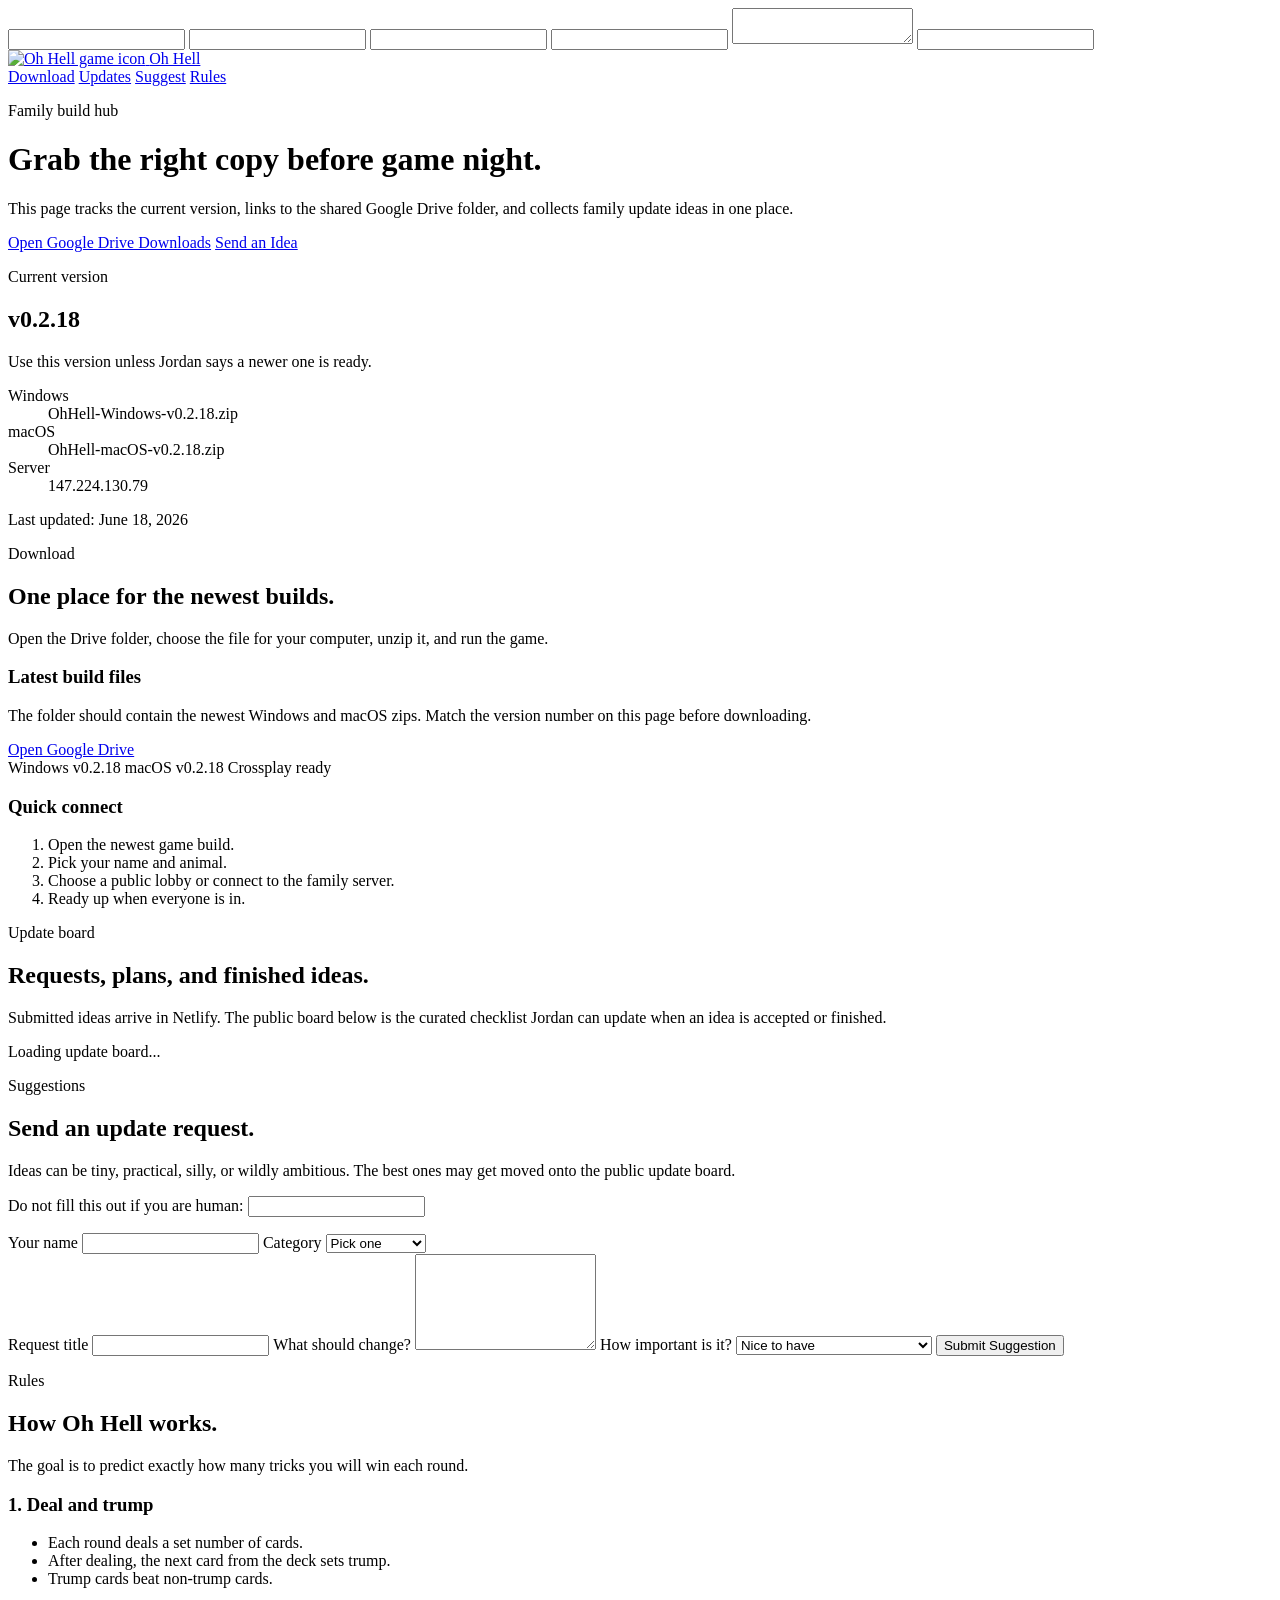
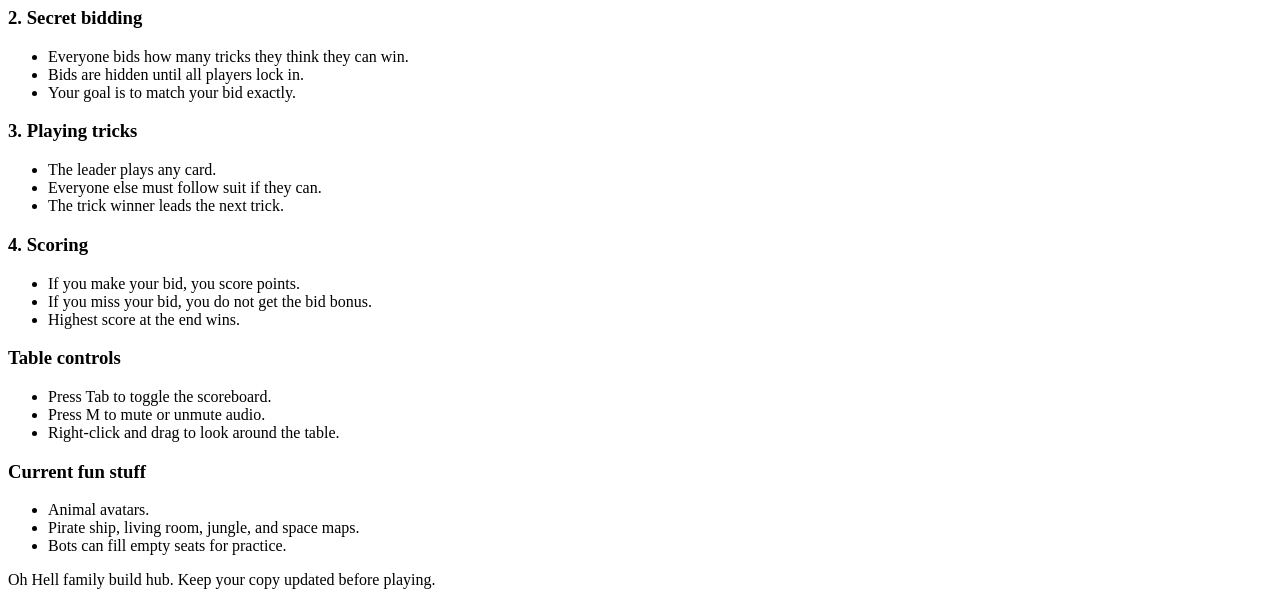
==== website/index.html @ 3a62ae9d "Fix scoreboard columns and add lobby walk camera" ====
<!doctype html>
<html lang="en">
<head>
  <meta charset="utf-8">
  <meta name="viewport" content="width=device-width, initial-scale=1">
  <meta name="description" content="Family hub for the Oh Hell multiplayer card game. Check the current version, download the latest build, read rules, and submit update ideas.">
  <title>Oh Hell Family Game Hub</title>
  <link rel="stylesheet" href="/styles.css">
  <script src="/app.js" defer></script>
</head>
<body>
  <form class="netlify-detector" name="update-suggestion" method="POST" action="/thanks/" data-netlify="true" netlify netlify-honeypot="bot-field">
    <input type="hidden" name="form-name" value="update-suggestion">
    <input name="bot-field">
    <input name="name">
    <input name="category">
    <input name="title">
    <textarea name="message"></textarea>
    <input name="priority">
  </form>

  <header class="hero">
    <div class="topbar">
      <a class="brand" href="/">
        <img src="/assets/app_icon.png" alt="Oh Hell game icon">
        <span>Oh Hell</span>
      </a>
      <nav aria-label="Main navigation">
        <a href="#download">Download</a>
        <a href="#updates">Updates</a>
        <a href="#suggest">Suggest</a>
        <a href="#rules">Rules</a>
      </nav>
    </div>

    <div class="hero-content">
      <div>
        <p class="eyebrow">Family build hub</p>
        <h1>Grab the right copy before game night.</h1>
        <p class="hero-copy">This page tracks the current version, links to the shared Google Drive folder, and collects family update ideas in one place.</p>
        <div class="hero-actions">
          <a class="button primary" href="https://drive.google.com/drive/folders/1PFhUlWYDqUyYS61y7e3zx_GK4CX1uJA2?usp=sharing">Open Google Drive Downloads</a>
          <a class="button secondary" href="#suggest">Send an Idea</a>
        </div>
      </div>

      <aside class="version-card" aria-labelledby="current-version">
        <p class="eyebrow">Current version</p>
        <h2 id="current-version" class="version-number" data-current-version>v0.2.18</h2>
        <p>Use this version unless Jordan says a newer one is ready.</p>
        <dl>
          <dt>Windows</dt>
          <dd data-windows-build>OhHell-Windows-v0.2.18.zip</dd>
          <dt>macOS</dt>
          <dd data-macos-build>OhHell-macOS-v0.2.18.zip</dd>
          <dt>Server</dt>
          <dd data-server-address>147.224.130.79</dd>
        </dl>
        <p class="mini-note" data-last-updated>Last updated: June 18, 2026</p>
      </aside>
    </div>

    <div class="ship" aria-hidden="true">
      <div class="hull"></div>
      <div class="deck"></div>
      <div class="sail"></div>
    </div>
  </header>

  <main>
    <section id="download" class="section">
      <div class="section-header">
        <div>
          <p class="eyebrow">Download</p>
          <h2>One place for the newest builds.</h2>
          <p>Open the Drive folder, choose the file for your computer, unzip it, and run the game.</p>
        </div>
      </div>

      <div class="download-panel">
        <article class="panel">
          <h3>Latest build files</h3>
          <p>The folder should contain the newest Windows and macOS zips. Match the version number on this page before downloading.</p>
          <div class="card-actions">
            <a class="button primary" href="https://drive.google.com/drive/folders/1PFhUlWYDqUyYS61y7e3zx_GK4CX1uJA2?usp=sharing">Open Google Drive</a>
          </div>
          <div class="pill-row" aria-label="Current build files">
            <span class="pill" data-windows-pill>Windows v0.2.18</span>
            <span class="pill" data-macos-pill>macOS v0.2.18</span>
            <span class="pill">Crossplay ready</span>
          </div>
        </article>

        <article class="panel">
          <h3>Quick connect</h3>
          <ol>
            <li>Open the newest game build.</li>
            <li>Pick your name and animal.</li>
            <li>Choose a public lobby or connect to the family server.</li>
            <li>Ready up when everyone is in.</li>
          </ol>
        </article>
      </div>
    </section>

    <section id="updates" class="section">
      <div class="section-header">
        <div>
          <p class="eyebrow">Update board</p>
          <h2>Requests, plans, and finished ideas.</h2>
          <p>Submitted ideas arrive in Netlify. The public board below is the curated checklist Jordan can update when an idea is accepted or finished.</p>
        </div>
      </div>

      <div class="request-board" data-request-board>
        <p>Loading update board...</p>
      </div>
    </section>

    <section id="suggest" class="section">
      <div class="section-header">
        <div>
          <p class="eyebrow">Suggestions</p>
          <h2>Send an update request.</h2>
          <p>Ideas can be tiny, practical, silly, or wildly ambitious. The best ones may get moved onto the public update board.</p>
        </div>
      </div>

      <form class="panel suggestion-form" name="update-suggestion" method="POST" action="/thanks/" data-netlify="true" netlify netlify-honeypot="bot-field" data-suggestion-form>
        <input type="hidden" name="form-name" value="update-suggestion">
        <p class="hidden-field">
          <label>Do not fill this out if you are human: <input name="bot-field"></label>
        </p>
        <div class="form-grid">
          <label>
            Your name
            <input name="name" autocomplete="name" required>
          </label>
          <label>
            Category
            <select name="category" required>
              <option value="">Pick one</option>
              <option>Bug</option>
              <option>Quality of life</option>
              <option>Art or sound</option>
              <option>Rules</option>
              <option>Big idea</option>
            </select>
          </label>
        </div>
        <label>
          Request title
          <input name="title" maxlength="90" required>
        </label>
        <label>
          What should change?
          <textarea name="message" rows="6" required></textarea>
        </label>
        <label>
          How important is it?
          <select name="priority">
            <option>Nice to have</option>
            <option>Would make the game easier</option>
            <option>Blocks me from playing</option>
          </select>
        </label>
        <button class="button primary" type="submit">Submit Suggestion</button>
        <p class="form-status" data-form-status aria-live="polite"></p>
      </form>
    </section>

    <section id="rules" class="section">
      <div class="section-header">
        <div>
          <p class="eyebrow">Rules</p>
          <h2>How Oh Hell works.</h2>
          <p>The goal is to predict exactly how many tricks you will win each round.</p>
        </div>
      </div>

      <div class="grid">
        <article class="panel">
          <h3>1. Deal and trump</h3>
          <ul>
            <li>Each round deals a set number of cards.</li>
            <li>After dealing, the next card from the deck sets trump.</li>
            <li>Trump cards beat non-trump cards.</li>
          </ul>
        </article>

        <article class="panel">
          <h3>2. Secret bidding</h3>
          <ul>
            <li>Everyone bids how many tricks they think they can win.</li>
            <li>Bids are hidden until all players lock in.</li>
            <li>Your goal is to match your bid exactly.</li>
          </ul>
        </article>

        <article class="panel">
          <h3>3. Playing tricks</h3>
          <ul>
            <li>The leader plays any card.</li>
            <li>Everyone else must follow suit if they can.</li>
            <li>The trick winner leads the next trick.</li>
          </ul>
        </article>

        <article class="panel">
          <h3>4. Scoring</h3>
          <ul>
            <li>If you make your bid, you score points.</li>
            <li>If you miss your bid, you do not get the bid bonus.</li>
            <li>Highest score at the end wins.</li>
          </ul>
        </article>

        <article class="panel">
          <h3>Table controls</h3>
          <ul>
            <li>Press Tab to toggle the scoreboard.</li>
            <li>Press M to mute or unmute audio.</li>
            <li>Right-click and drag to look around the table.</li>
          </ul>
        </article>

        <article class="panel">
          <h3>Current fun stuff</h3>
          <ul>
            <li>Animal avatars.</li>
            <li>Pirate ship, living room, jungle, and space maps.</li>
            <li>Bots can fill empty seats for practice.</li>
          </ul>
        </article>
      </div>
    </section>
  </main>

  <footer class="footer">
    <p>Oh Hell family build hub. Keep your copy updated before playing.</p>
  </footer>
</body>
</html>
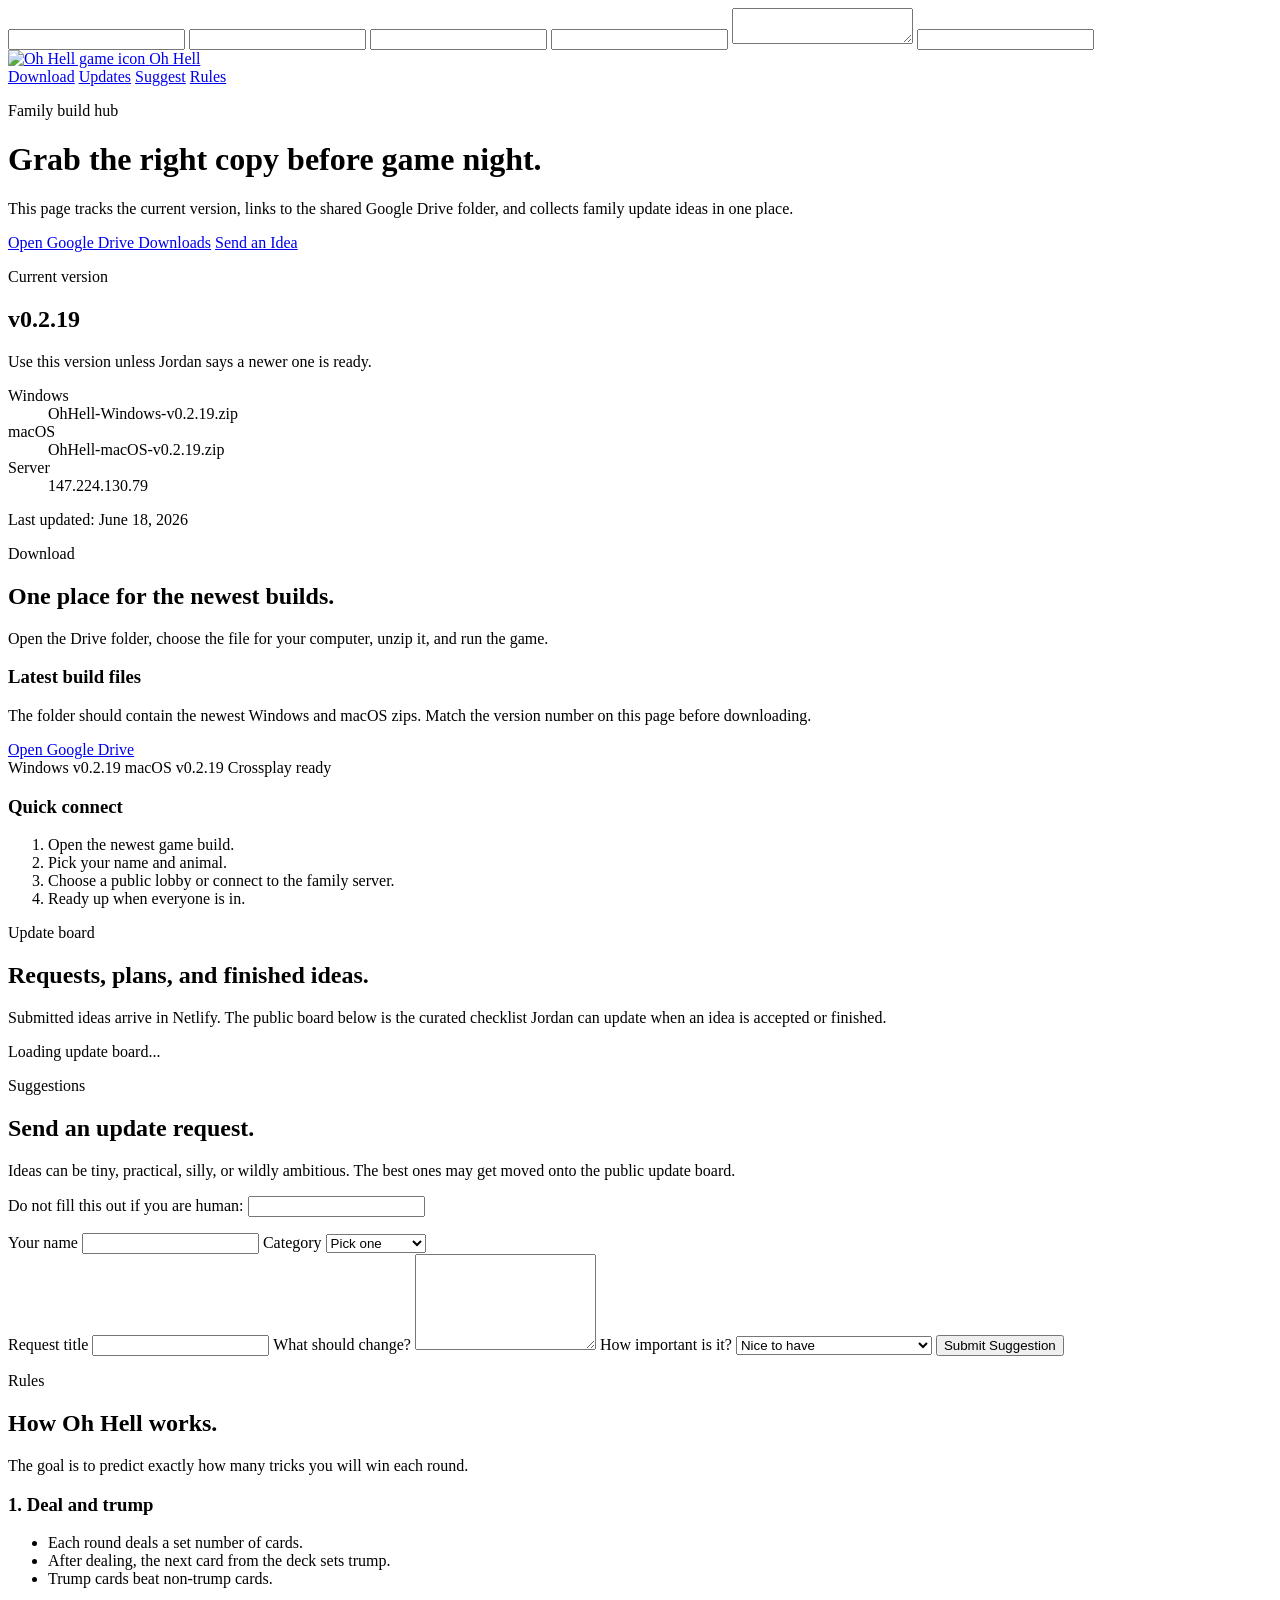
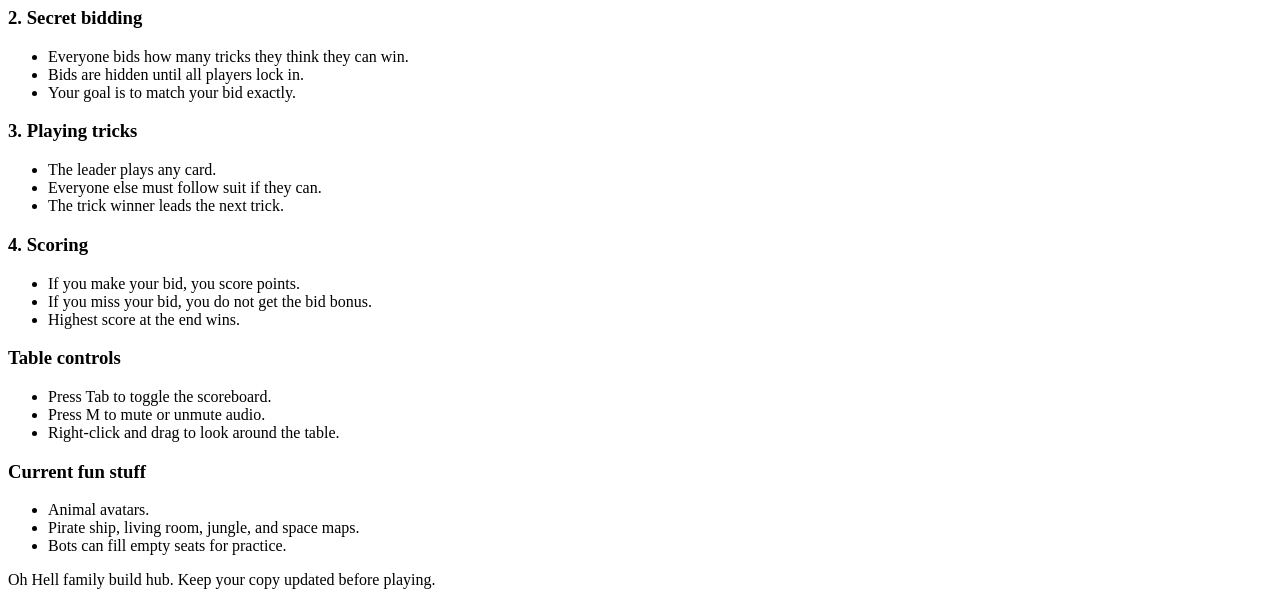
==== commit 274be673: "Add walkable multiplayer lobby" ====
--- a/website/index.html
+++ b/website/index.html
@@ -46,13 +46,13 @@
 
       <aside class="version-card" aria-labelledby="current-version">
         <p class="eyebrow">Current version</p>
-        <h2 id="current-version" class="version-number" data-current-version>v0.2.18</h2>
+        <h2 id="current-version" class="version-number" data-current-version>v0.2.19</h2>
         <p>Use this version unless Jordan says a newer one is ready.</p>
         <dl>
           <dt>Windows</dt>
-          <dd data-windows-build>OhHell-Windows-v0.2.18.zip</dd>
+          <dd data-windows-build>OhHell-Windows-v0.2.19.zip</dd>
           <dt>macOS</dt>
-          <dd data-macos-build>OhHell-macOS-v0.2.18.zip</dd>
+          <dd data-macos-build>OhHell-macOS-v0.2.19.zip</dd>
           <dt>Server</dt>
           <dd data-server-address>147.224.130.79</dd>
         </dl>
@@ -85,8 +85,8 @@
             <a class="button primary" href="https://drive.google.com/drive/folders/1PFhUlWYDqUyYS61y7e3zx_GK4CX1uJA2?usp=sharing">Open Google Drive</a>
           </div>
           <div class="pill-row" aria-label="Current build files">
-            <span class="pill" data-windows-pill>Windows v0.2.18</span>
-            <span class="pill" data-macos-pill>macOS v0.2.18</span>
+            <span class="pill" data-windows-pill>Windows v0.2.19</span>
+            <span class="pill" data-macos-pill>macOS v0.2.19</span>
             <span class="pill">Crossplay ready</span>
           </div>
         </article>
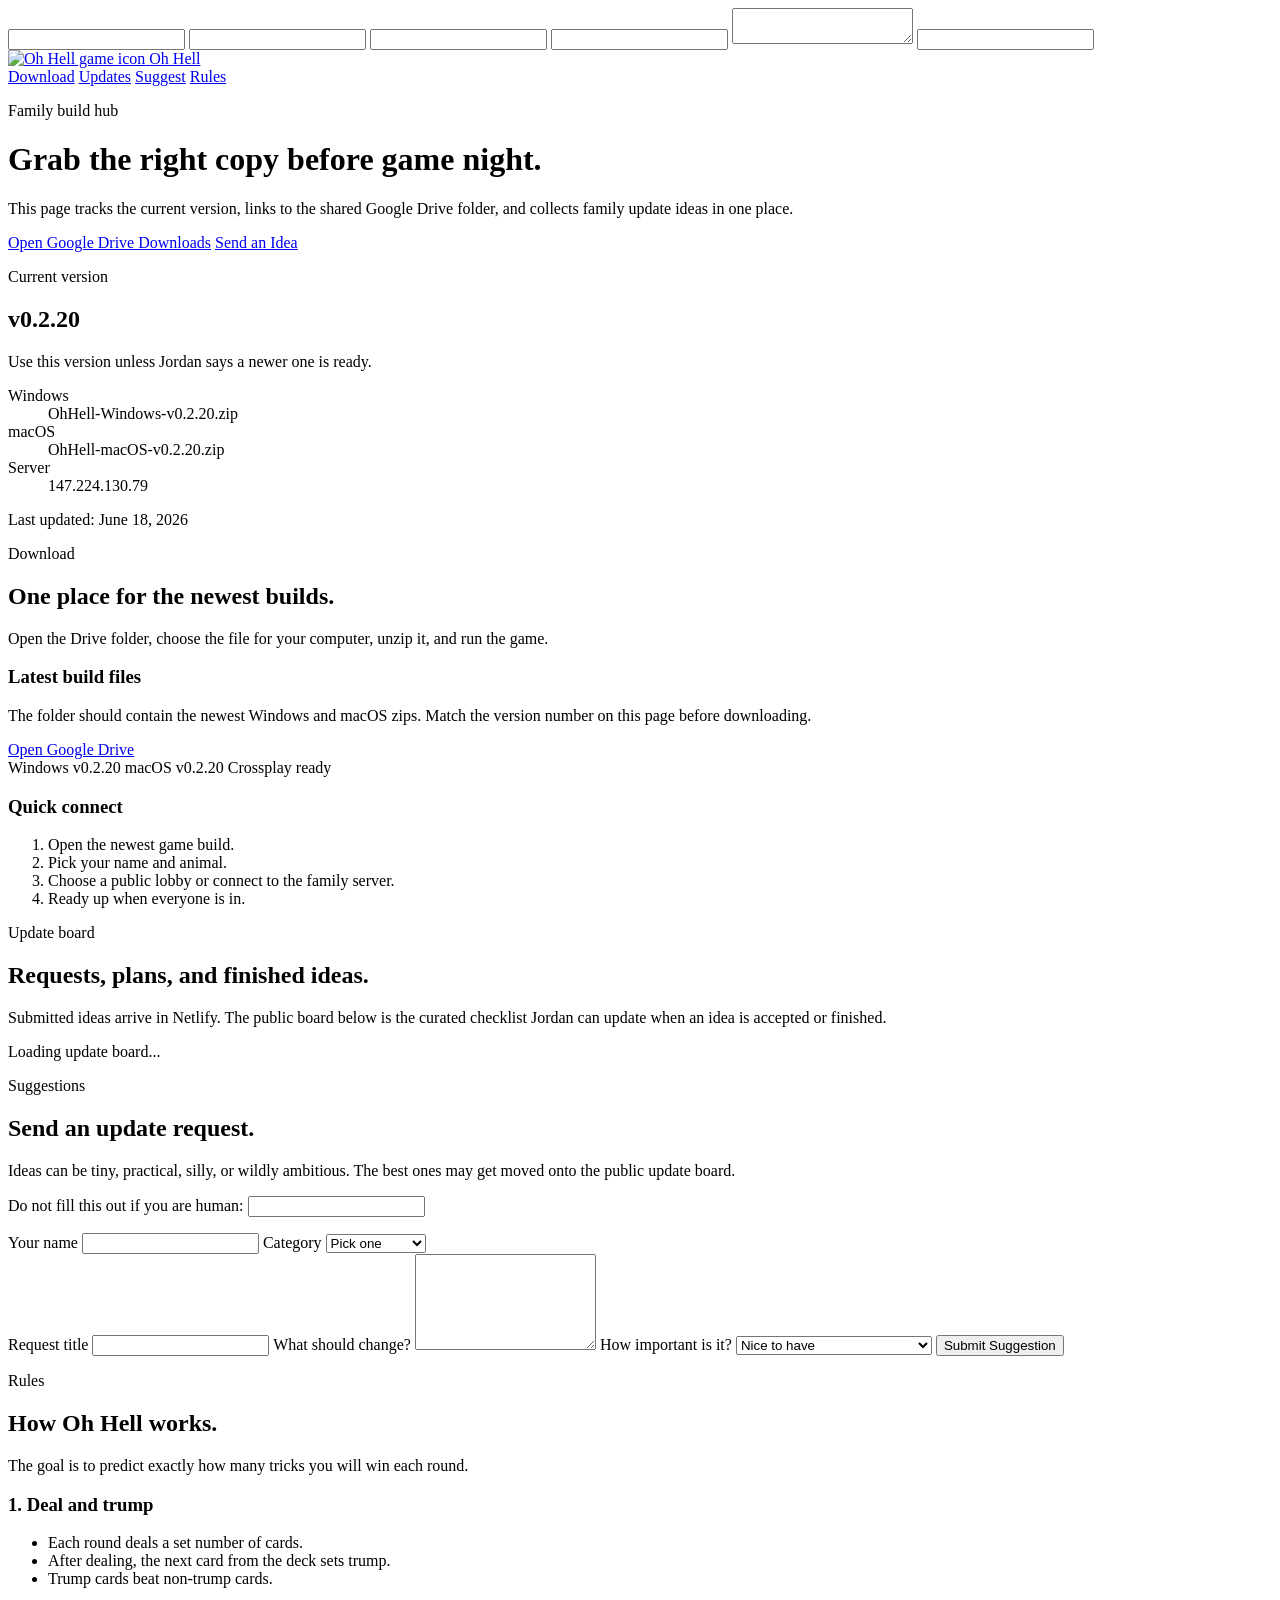
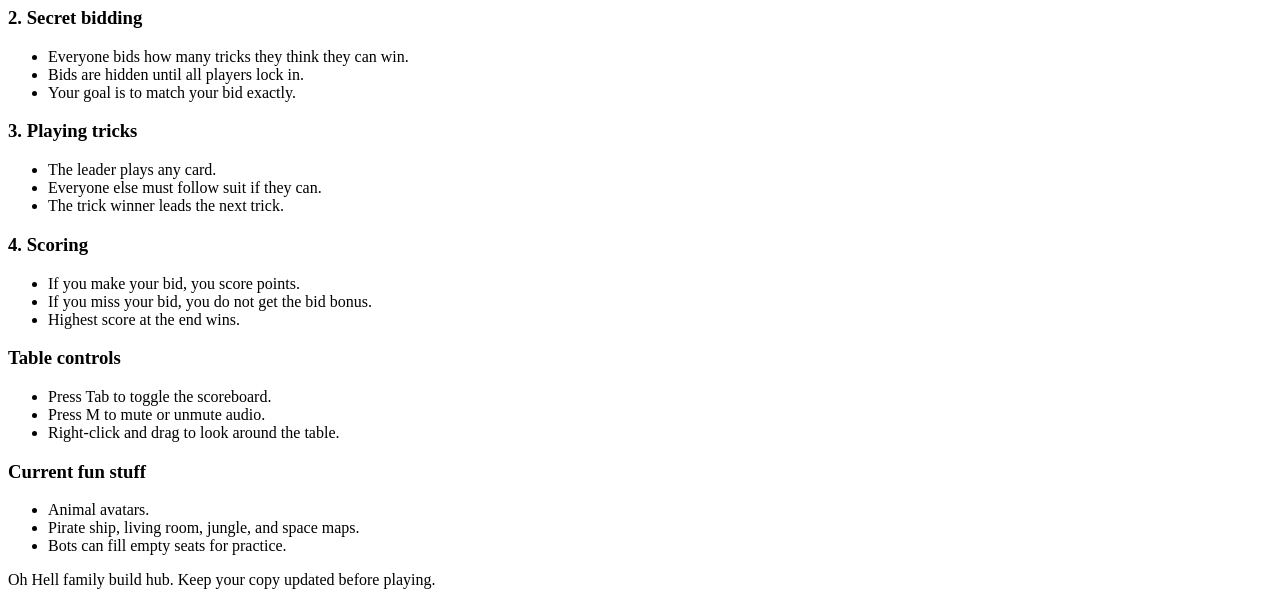
==== commit d13dd278: "Polish lobby movement and game HUD" ====
--- a/website/index.html
+++ b/website/index.html
@@ -46,13 +46,13 @@
 
       <aside class="version-card" aria-labelledby="current-version">
         <p class="eyebrow">Current version</p>
-        <h2 id="current-version" class="version-number" data-current-version>v0.2.19</h2>
+        <h2 id="current-version" class="version-number" data-current-version>v0.2.20</h2>
         <p>Use this version unless Jordan says a newer one is ready.</p>
         <dl>
           <dt>Windows</dt>
-          <dd data-windows-build>OhHell-Windows-v0.2.19.zip</dd>
+          <dd data-windows-build>OhHell-Windows-v0.2.20.zip</dd>
           <dt>macOS</dt>
-          <dd data-macos-build>OhHell-macOS-v0.2.19.zip</dd>
+          <dd data-macos-build>OhHell-macOS-v0.2.20.zip</dd>
           <dt>Server</dt>
           <dd data-server-address>147.224.130.79</dd>
         </dl>
@@ -85,8 +85,8 @@
             <a class="button primary" href="https://drive.google.com/drive/folders/1PFhUlWYDqUyYS61y7e3zx_GK4CX1uJA2?usp=sharing">Open Google Drive</a>
           </div>
           <div class="pill-row" aria-label="Current build files">
-            <span class="pill" data-windows-pill>Windows v0.2.19</span>
-            <span class="pill" data-macos-pill>macOS v0.2.19</span>
+            <span class="pill" data-windows-pill>Windows v0.2.20</span>
+            <span class="pill" data-macos-pill>macOS v0.2.20</span>
             <span class="pill">Crossplay ready</span>
           </div>
         </article>
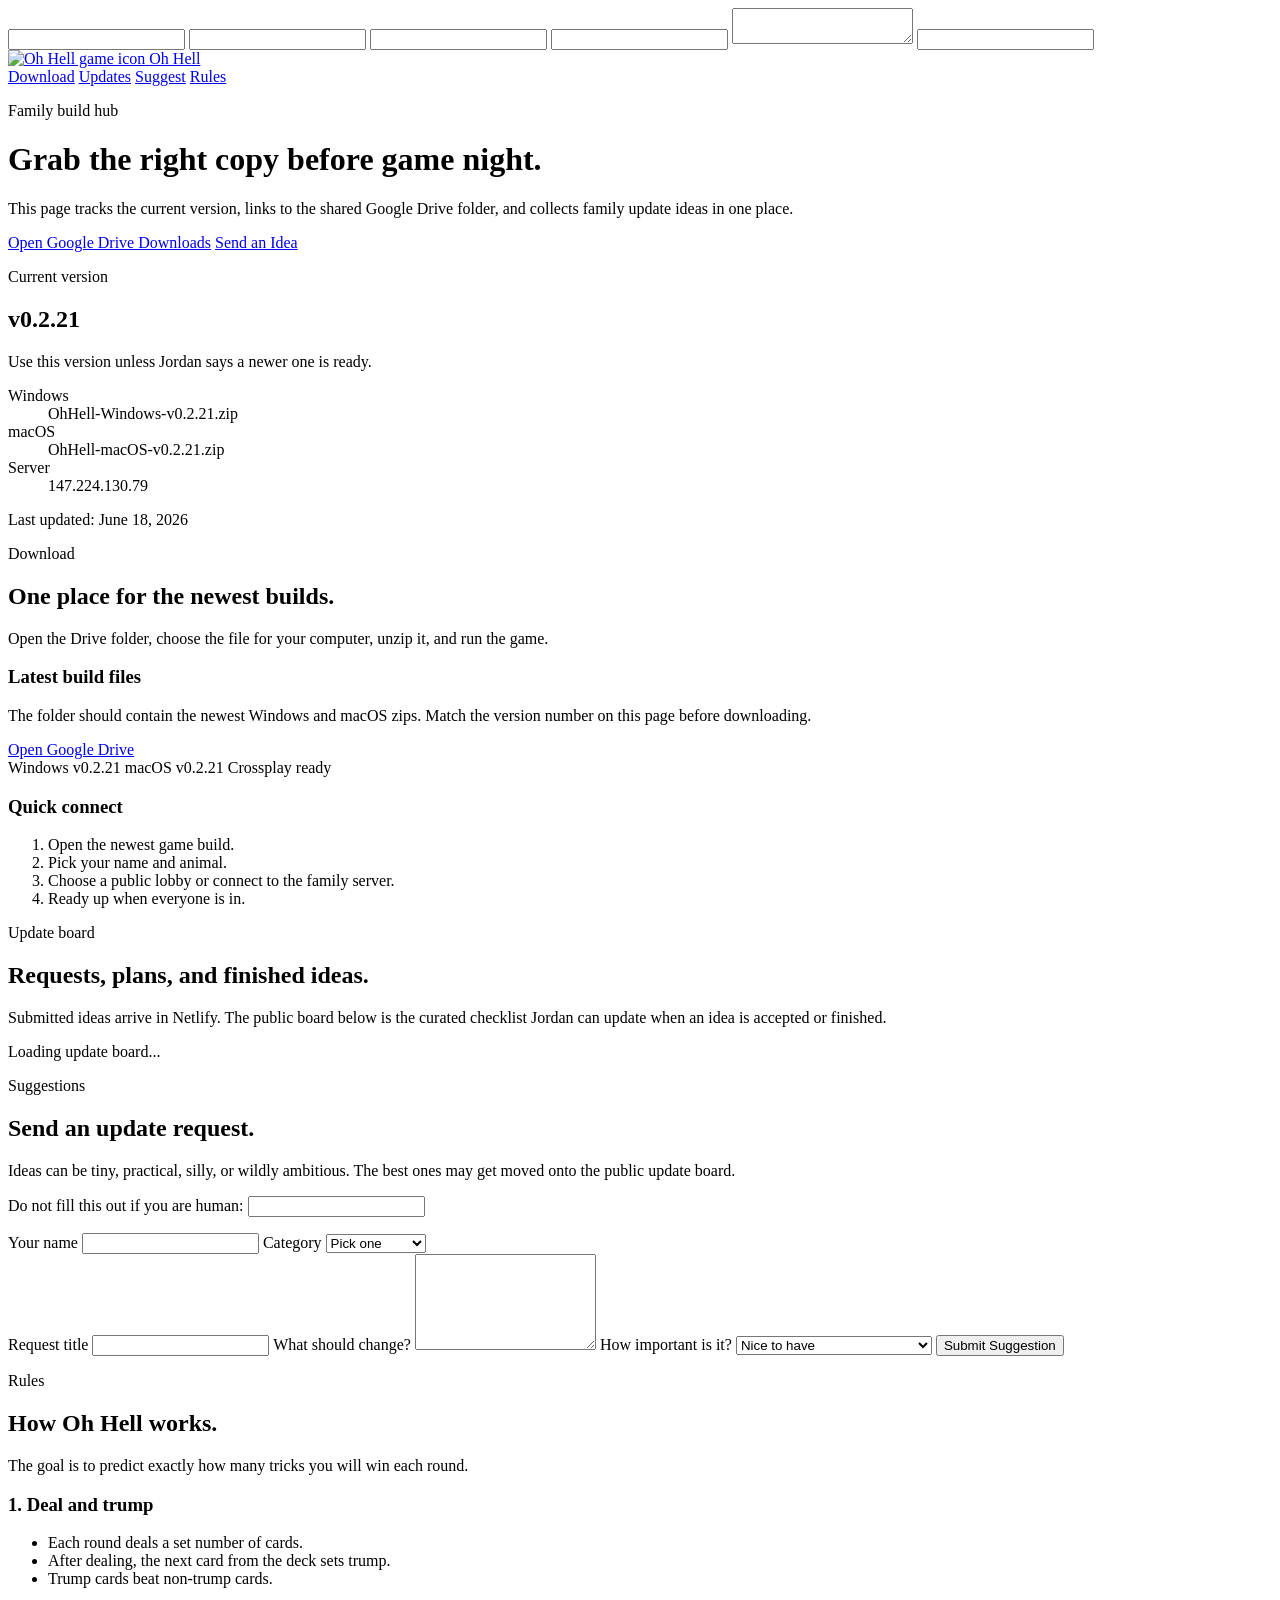
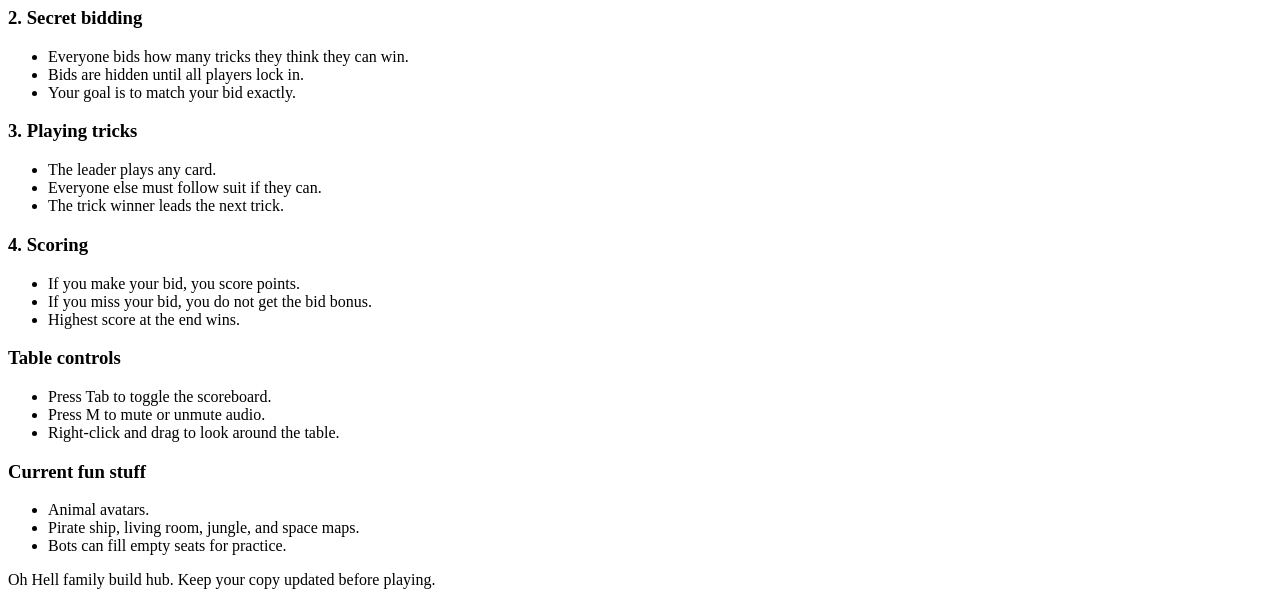
==== commit 6e470561: "Add safer game controls and lobby readiness feedback" ====
--- a/website/index.html
+++ b/website/index.html
@@ -46,13 +46,13 @@
 
       <aside class="version-card" aria-labelledby="current-version">
         <p class="eyebrow">Current version</p>
-        <h2 id="current-version" class="version-number" data-current-version>v0.2.20</h2>
+        <h2 id="current-version" class="version-number" data-current-version>v0.2.21</h2>
         <p>Use this version unless Jordan says a newer one is ready.</p>
         <dl>
           <dt>Windows</dt>
-          <dd data-windows-build>OhHell-Windows-v0.2.20.zip</dd>
+          <dd data-windows-build>OhHell-Windows-v0.2.21.zip</dd>
           <dt>macOS</dt>
-          <dd data-macos-build>OhHell-macOS-v0.2.20.zip</dd>
+          <dd data-macos-build>OhHell-macOS-v0.2.21.zip</dd>
           <dt>Server</dt>
           <dd data-server-address>147.224.130.79</dd>
         </dl>
@@ -85,8 +85,8 @@
             <a class="button primary" href="https://drive.google.com/drive/folders/1PFhUlWYDqUyYS61y7e3zx_GK4CX1uJA2?usp=sharing">Open Google Drive</a>
           </div>
           <div class="pill-row" aria-label="Current build files">
-            <span class="pill" data-windows-pill>Windows v0.2.20</span>
-            <span class="pill" data-macos-pill>macOS v0.2.20</span>
+            <span class="pill" data-windows-pill>Windows v0.2.21</span>
+            <span class="pill" data-macos-pill>macOS v0.2.21</span>
             <span class="pill">Crossplay ready</span>
           </div>
         </article>
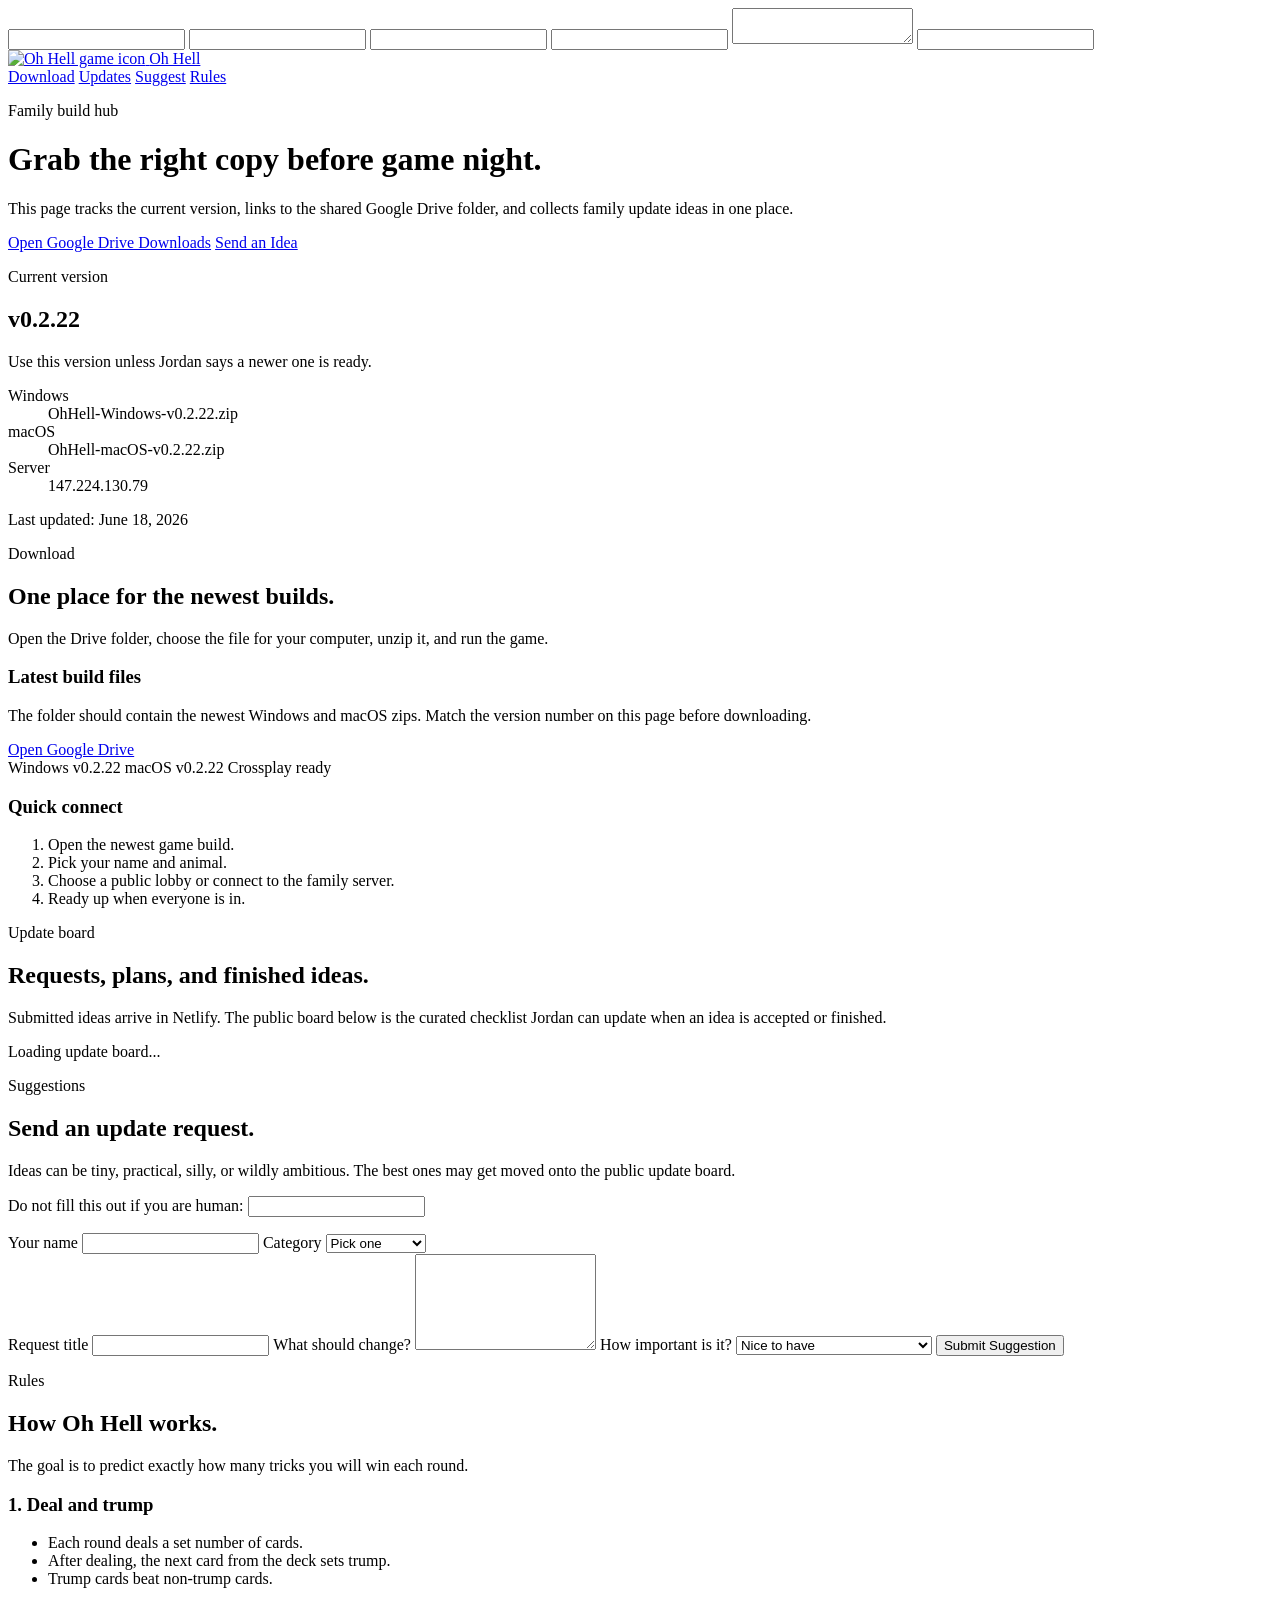
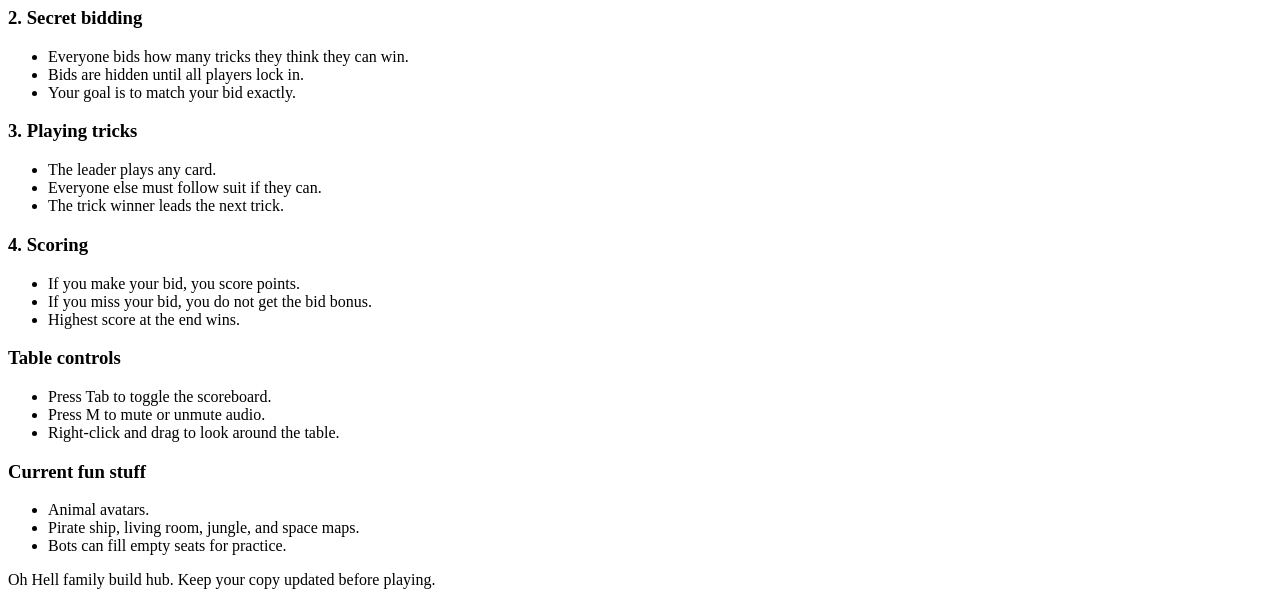
==== commit acf3a6aa: "Polish lobby guidance and status labels" ====
--- a/website/index.html
+++ b/website/index.html
@@ -46,13 +46,13 @@
 
       <aside class="version-card" aria-labelledby="current-version">
         <p class="eyebrow">Current version</p>
-        <h2 id="current-version" class="version-number" data-current-version>v0.2.21</h2>
+        <h2 id="current-version" class="version-number" data-current-version>v0.2.22</h2>
         <p>Use this version unless Jordan says a newer one is ready.</p>
         <dl>
           <dt>Windows</dt>
-          <dd data-windows-build>OhHell-Windows-v0.2.21.zip</dd>
+          <dd data-windows-build>OhHell-Windows-v0.2.22.zip</dd>
           <dt>macOS</dt>
-          <dd data-macos-build>OhHell-macOS-v0.2.21.zip</dd>
+          <dd data-macos-build>OhHell-macOS-v0.2.22.zip</dd>
           <dt>Server</dt>
           <dd data-server-address>147.224.130.79</dd>
         </dl>
@@ -85,8 +85,8 @@
             <a class="button primary" href="https://drive.google.com/drive/folders/1PFhUlWYDqUyYS61y7e3zx_GK4CX1uJA2?usp=sharing">Open Google Drive</a>
           </div>
           <div class="pill-row" aria-label="Current build files">
-            <span class="pill" data-windows-pill>Windows v0.2.21</span>
-            <span class="pill" data-macos-pill>macOS v0.2.21</span>
+            <span class="pill" data-windows-pill>Windows v0.2.22</span>
+            <span class="pill" data-macos-pill>macOS v0.2.22</span>
             <span class="pill">Crossplay ready</span>
           </div>
         </article>
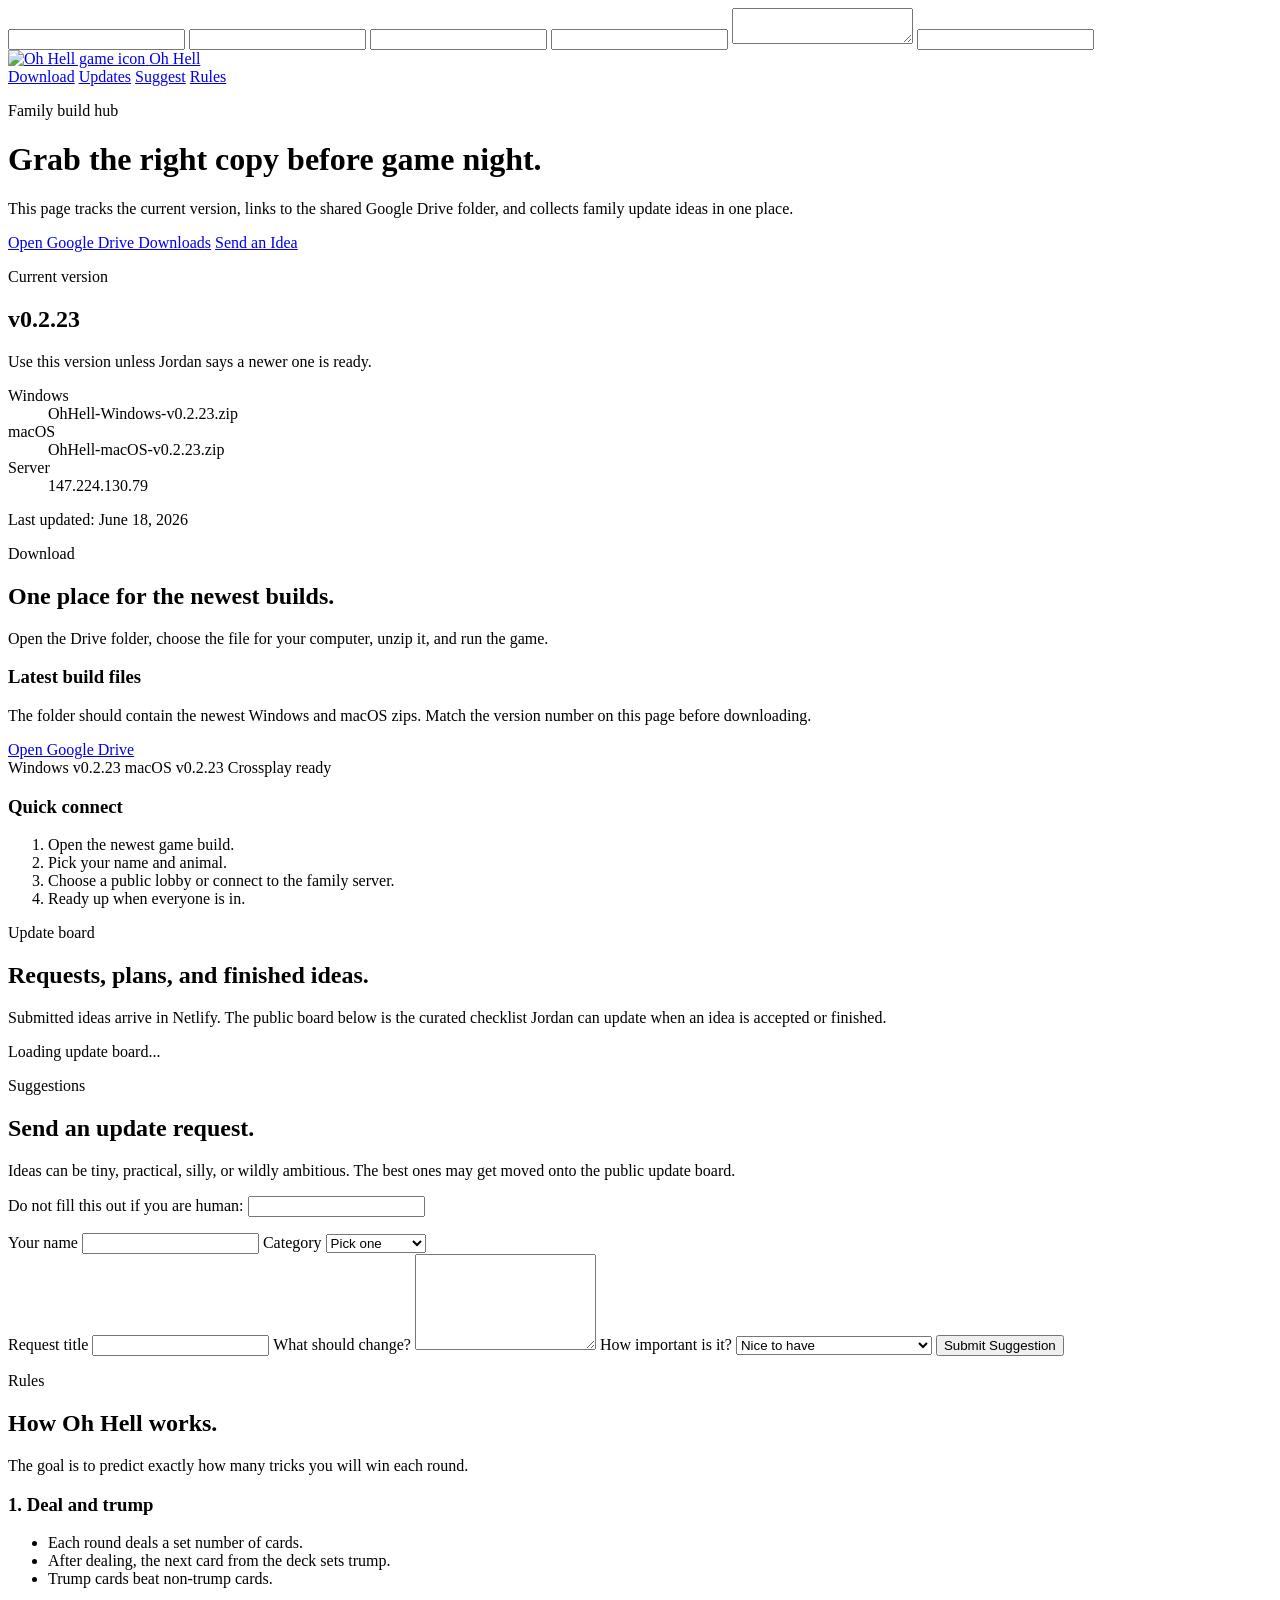
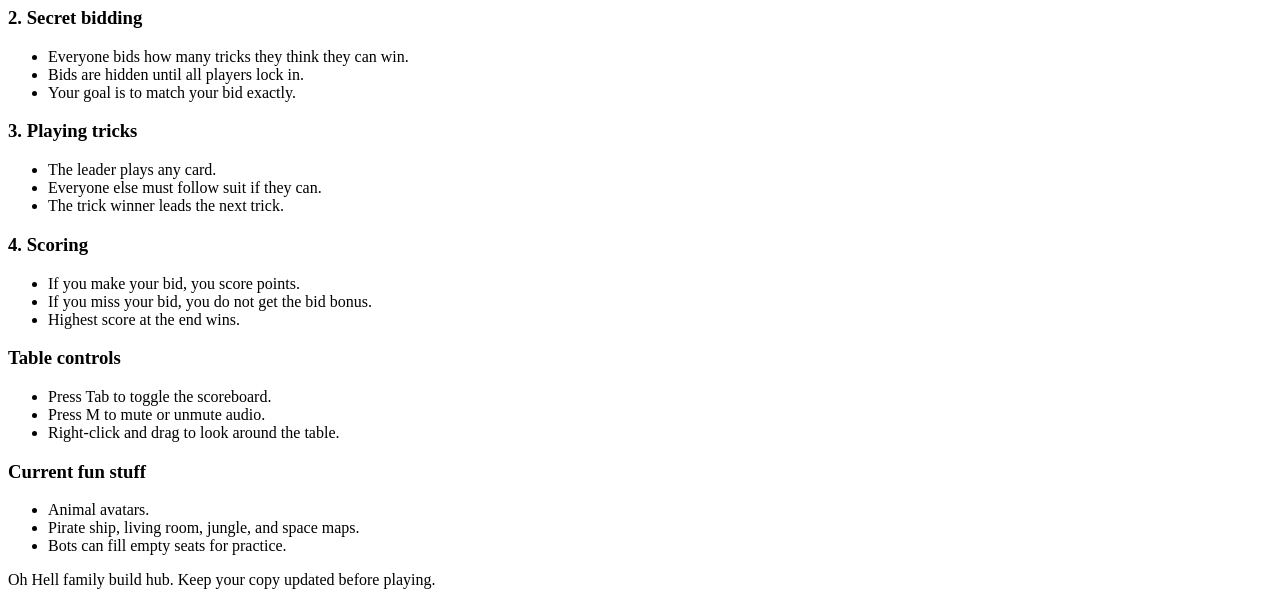
==== commit ae03f4fd: "Fix landing lobby start view" ====
--- a/website/index.html
+++ b/website/index.html
@@ -46,13 +46,13 @@
 
       <aside class="version-card" aria-labelledby="current-version">
         <p class="eyebrow">Current version</p>
-        <h2 id="current-version" class="version-number" data-current-version>v0.2.22</h2>
+        <h2 id="current-version" class="version-number" data-current-version>v0.2.23</h2>
         <p>Use this version unless Jordan says a newer one is ready.</p>
         <dl>
           <dt>Windows</dt>
-          <dd data-windows-build>OhHell-Windows-v0.2.22.zip</dd>
+          <dd data-windows-build>OhHell-Windows-v0.2.23.zip</dd>
           <dt>macOS</dt>
-          <dd data-macos-build>OhHell-macOS-v0.2.22.zip</dd>
+          <dd data-macos-build>OhHell-macOS-v0.2.23.zip</dd>
           <dt>Server</dt>
           <dd data-server-address>147.224.130.79</dd>
         </dl>
@@ -85,8 +85,8 @@
             <a class="button primary" href="https://drive.google.com/drive/folders/1PFhUlWYDqUyYS61y7e3zx_GK4CX1uJA2?usp=sharing">Open Google Drive</a>
           </div>
           <div class="pill-row" aria-label="Current build files">
-            <span class="pill" data-windows-pill>Windows v0.2.22</span>
-            <span class="pill" data-macos-pill>macOS v0.2.22</span>
+            <span class="pill" data-windows-pill>Windows v0.2.23</span>
+            <span class="pill" data-macos-pill>macOS v0.2.23</span>
             <span class="pill">Crossplay ready</span>
           </div>
         </article>
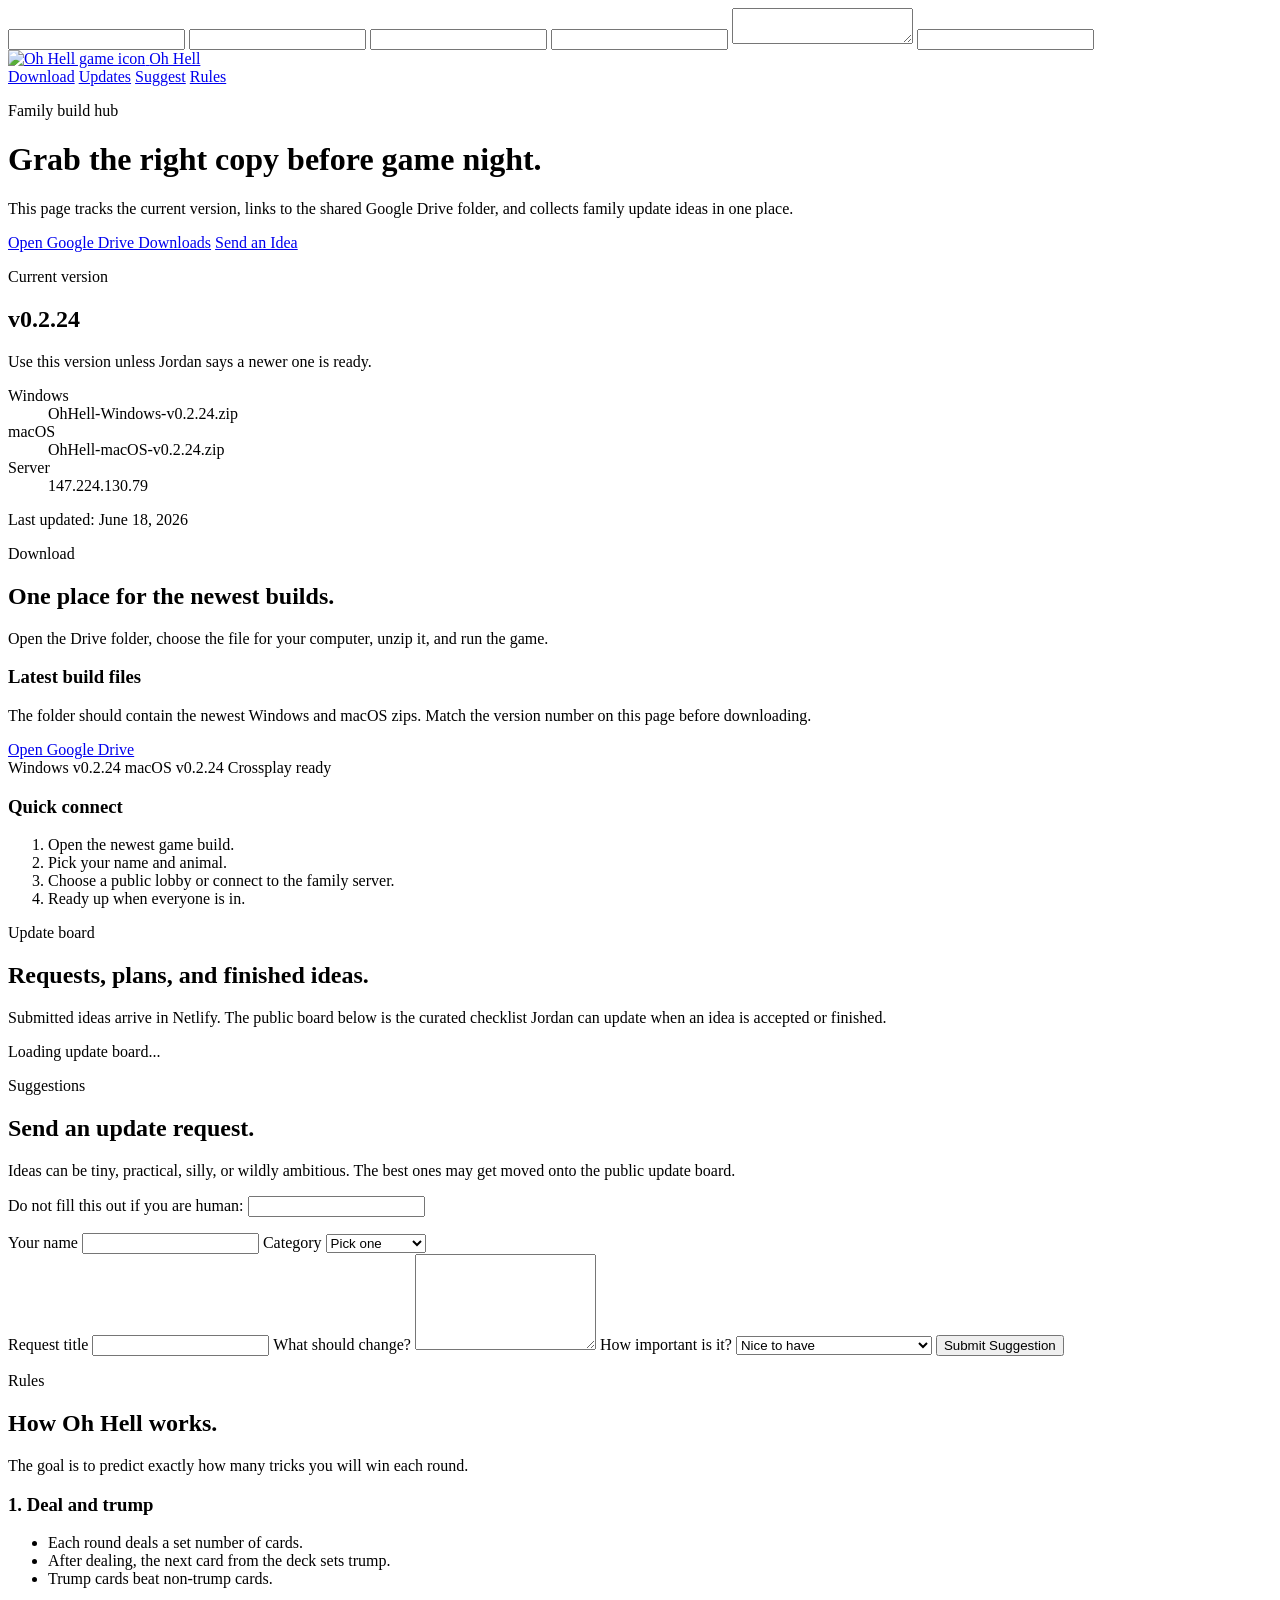
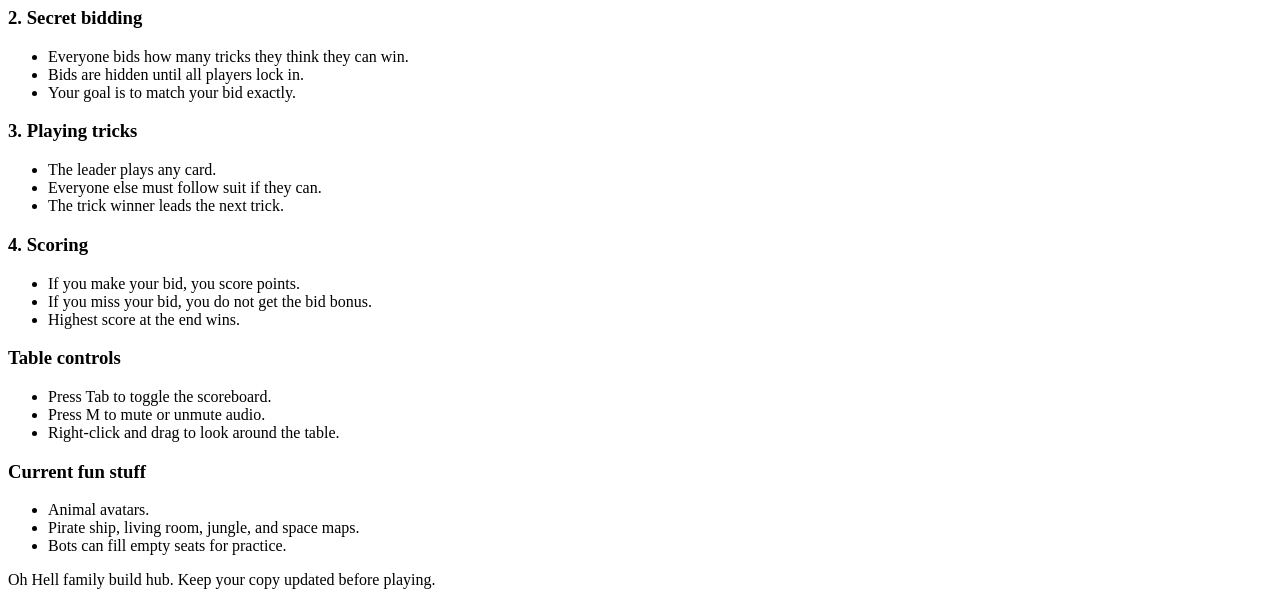
==== commit 4644c4b6: "Add lobby controls and round auto-advance" ====
--- a/website/index.html
+++ b/website/index.html
@@ -46,13 +46,13 @@
 
       <aside class="version-card" aria-labelledby="current-version">
         <p class="eyebrow">Current version</p>
-        <h2 id="current-version" class="version-number" data-current-version>v0.2.23</h2>
+        <h2 id="current-version" class="version-number" data-current-version>v0.2.24</h2>
         <p>Use this version unless Jordan says a newer one is ready.</p>
         <dl>
           <dt>Windows</dt>
-          <dd data-windows-build>OhHell-Windows-v0.2.23.zip</dd>
+          <dd data-windows-build>OhHell-Windows-v0.2.24.zip</dd>
           <dt>macOS</dt>
-          <dd data-macos-build>OhHell-macOS-v0.2.23.zip</dd>
+          <dd data-macos-build>OhHell-macOS-v0.2.24.zip</dd>
           <dt>Server</dt>
           <dd data-server-address>147.224.130.79</dd>
         </dl>
@@ -85,8 +85,8 @@
             <a class="button primary" href="https://drive.google.com/drive/folders/1PFhUlWYDqUyYS61y7e3zx_GK4CX1uJA2?usp=sharing">Open Google Drive</a>
           </div>
           <div class="pill-row" aria-label="Current build files">
-            <span class="pill" data-windows-pill>Windows v0.2.23</span>
-            <span class="pill" data-macos-pill>macOS v0.2.23</span>
+            <span class="pill" data-windows-pill>Windows v0.2.24</span>
+            <span class="pill" data-macos-pill>macOS v0.2.24</span>
             <span class="pill">Crossplay ready</span>
           </div>
         </article>
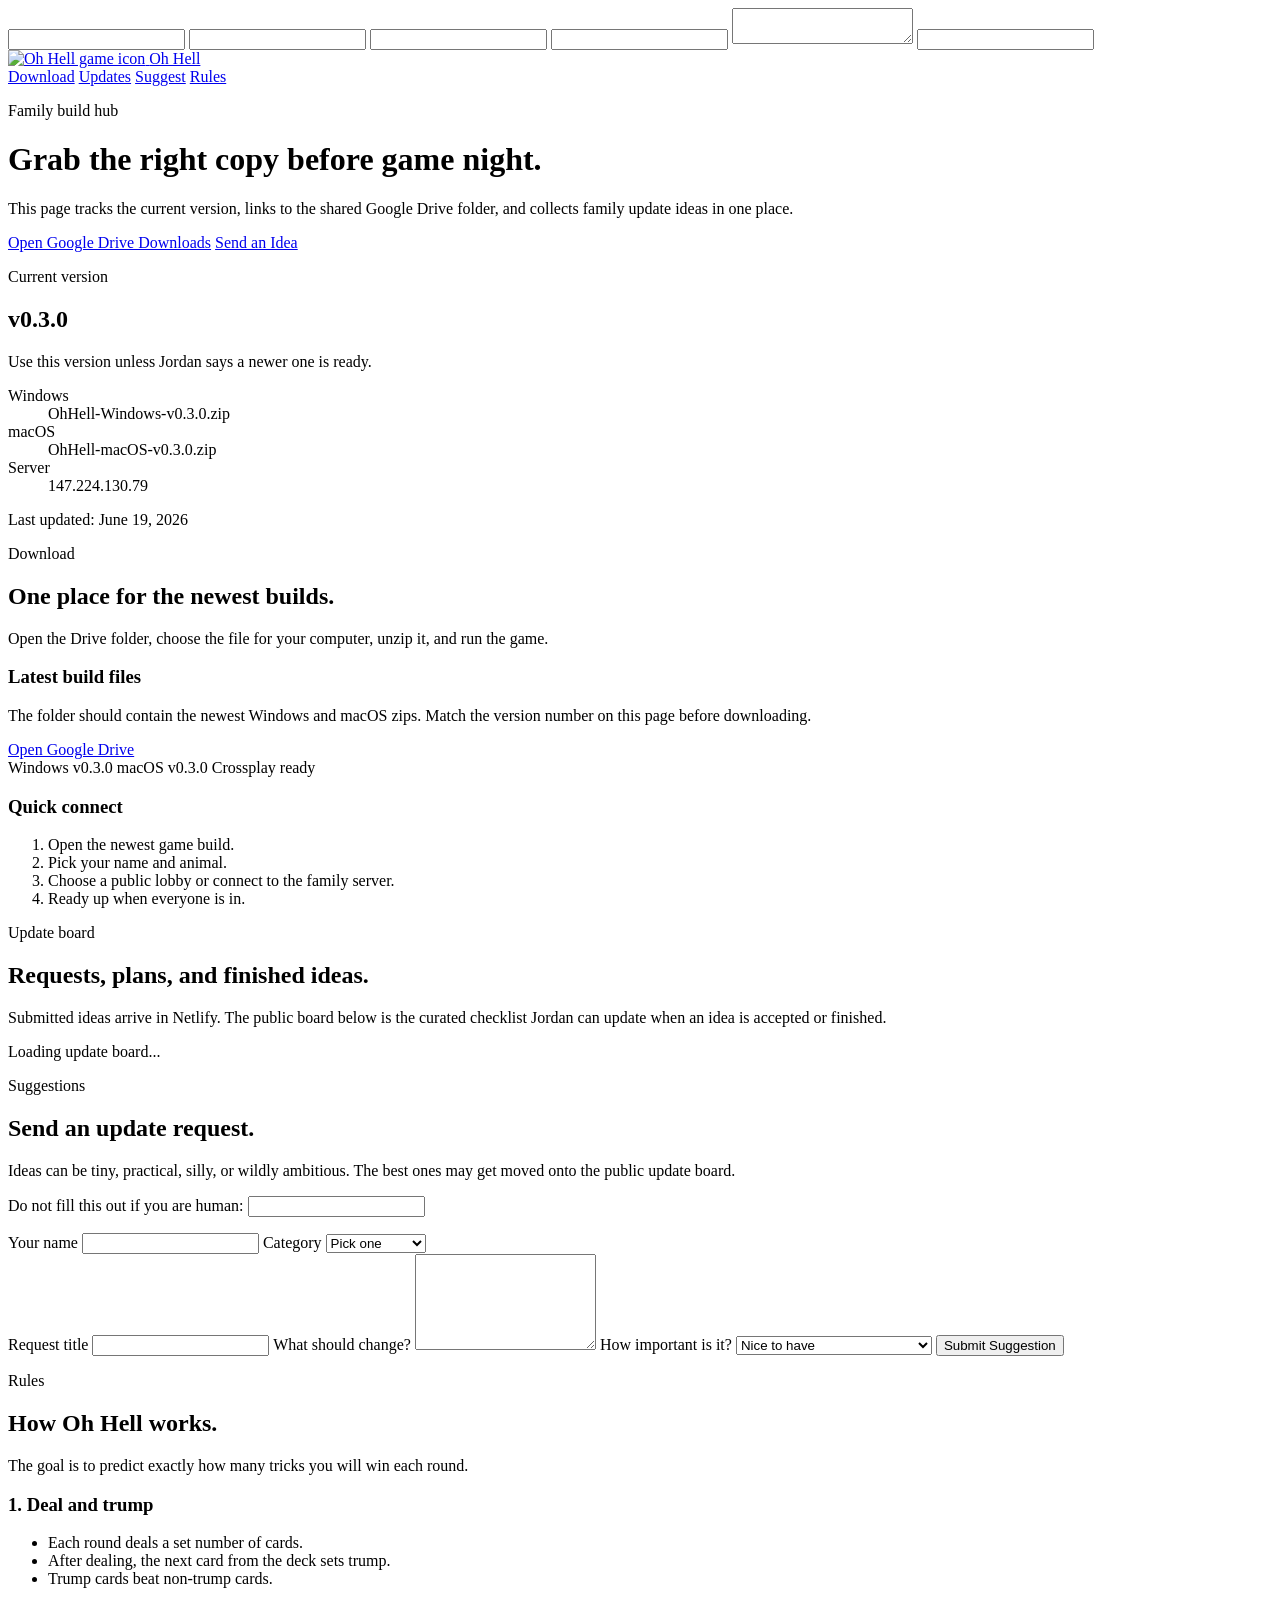
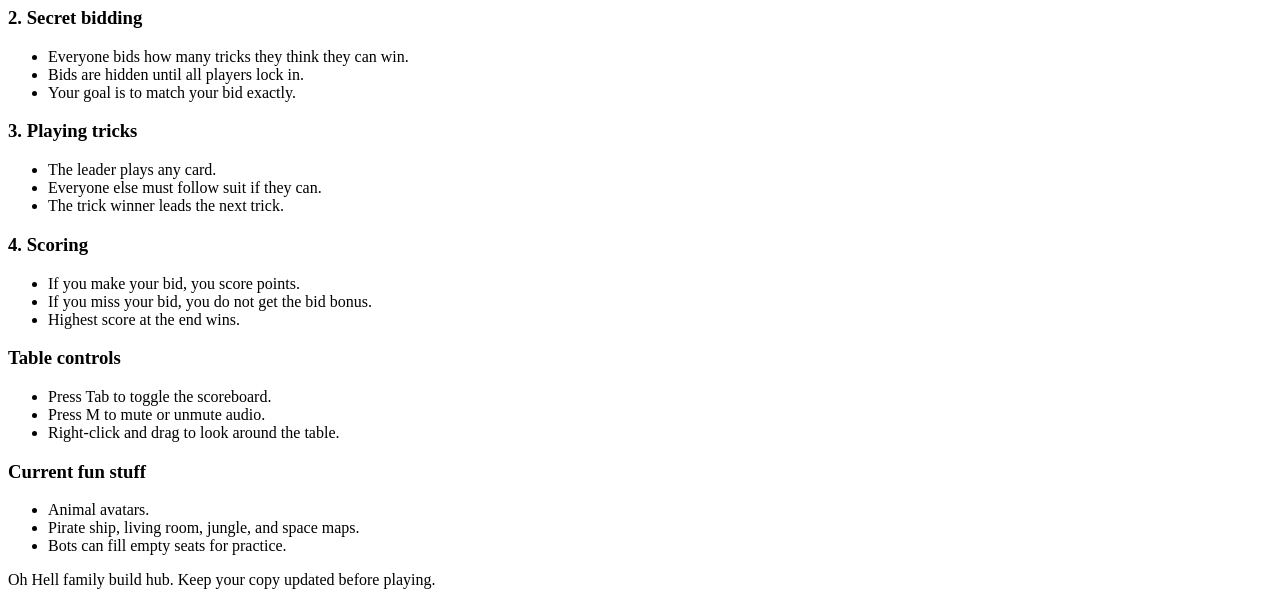
==== commit e1273e2b: "Prepare version 0.3.0 logo update" ====
--- a/website/index.html
+++ b/website/index.html
@@ -46,17 +46,17 @@
 
       <aside class="version-card" aria-labelledby="current-version">
         <p class="eyebrow">Current version</p>
-        <h2 id="current-version" class="version-number" data-current-version>v0.2.24</h2>
+        <h2 id="current-version" class="version-number" data-current-version>v0.3.0</h2>
         <p>Use this version unless Jordan says a newer one is ready.</p>
         <dl>
           <dt>Windows</dt>
-          <dd data-windows-build>OhHell-Windows-v0.2.24.zip</dd>
+          <dd data-windows-build>OhHell-Windows-v0.3.0.zip</dd>
           <dt>macOS</dt>
-          <dd data-macos-build>OhHell-macOS-v0.2.24.zip</dd>
+          <dd data-macos-build>OhHell-macOS-v0.3.0.zip</dd>
           <dt>Server</dt>
           <dd data-server-address>147.224.130.79</dd>
         </dl>
-        <p class="mini-note" data-last-updated>Last updated: June 18, 2026</p>
+        <p class="mini-note" data-last-updated>Last updated: June 19, 2026</p>
       </aside>
     </div>
 
@@ -85,8 +85,8 @@
             <a class="button primary" href="https://drive.google.com/drive/folders/1PFhUlWYDqUyYS61y7e3zx_GK4CX1uJA2?usp=sharing">Open Google Drive</a>
           </div>
           <div class="pill-row" aria-label="Current build files">
-            <span class="pill" data-windows-pill>Windows v0.2.24</span>
-            <span class="pill" data-macos-pill>macOS v0.2.24</span>
+            <span class="pill" data-windows-pill>Windows v0.3.0</span>
+            <span class="pill" data-macos-pill>macOS v0.3.0</span>
             <span class="pill">Crossplay ready</span>
           </div>
         </article>
